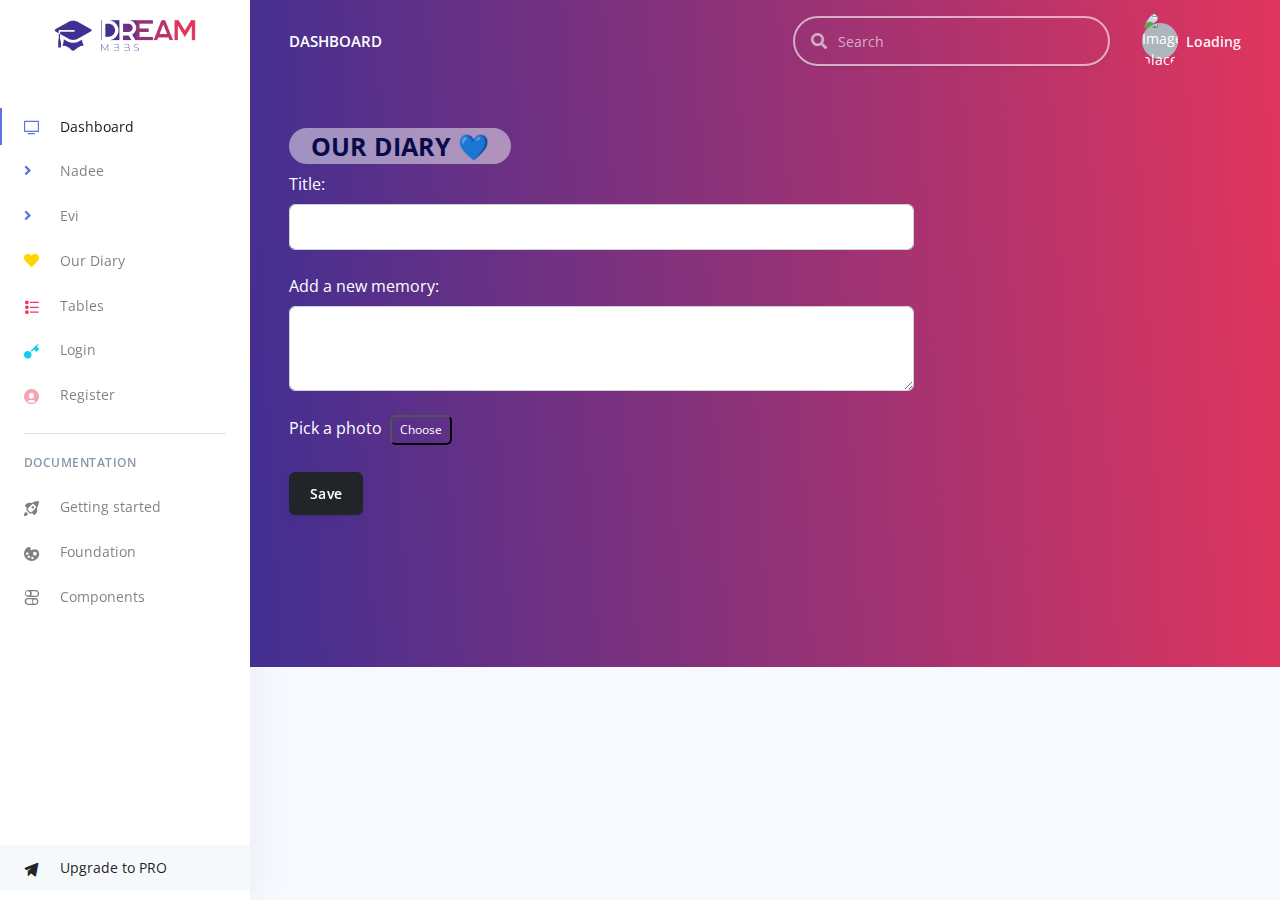
==== admin/diary.html @ ee9969f2 "first commit" ====
<!--

=========================================================
* Argon Dashboard - v1.1.2
=========================================================

* Product Page: https://www.creative-tim.com/product/argon-dashboard
* Copyright 2020 Creative Tim (https://www.creative-tim.com)
* Licensed under MIT (https://github.com/creativetimofficial/argon-dashboard/blob/master/LICENSE.md)

* Coded by Creative Tim

=========================================================

* The above copyright notice and this permission notice shall be included in all copies or substantial portions of the Software. -->
<!DOCTYPE html>
<html lang="en">
<head>
  <meta charset="utf-8">
  <meta name="viewport" content="width=device-width, initial-scale=1, shrink-to-fit=no">
  <title>Our Diary ❤️</title><!-- Favicon -->
  <link href="../assets/img/brand/favicon.png" rel="icon" type="image/png"><!-- Fonts -->
  <link href="https://fonts.googleapis.com/css?family=Open+Sans:300,400,600,700" rel="stylesheet"><!-- Icons -->
  <link href="../assets/js/plugins/nucleo/css/nucleo.css" rel="stylesheet">
  <link href="../assets/js/plugins/@fortawesome/fontawesome-free/css/all.min.css" rel="stylesheet"><!-- CSS Files -->
  <link href="../assets/css/argon-dashboard.css?v=1.1.2" rel="stylesheet">
  <script src="https://cdnjs.cloudflare.com/ajax/libs/firebase/8.2.8/firebase-app.min.js" crossorigin="anonymous" referrerpolicy="no-referrer"></script>
  <script src="https://cdnjs.cloudflare.com/ajax/libs/firebase/8.2.8/firebase-auth.min.js" crossorigin="anonymous" referrerpolicy="no-referrer"></script>
  <script src="https://cdnjs.cloudflare.com/ajax/libs/firebase/8.2.8/firebase-database.min.js" crossorigin="anonymous" referrerpolicy="no-referrer"></script>
  <script src="https://cdnjs.cloudflare.com/ajax/libs/jquery/3.6.4/jquery.min.js" crossorigin="anonymous" referrerpolicy="no-referrer"></script>
  <script src="https://cdnjs.cloudflare.com/ajax/libs/firebase/8.2.8/firebase-storage.min.js"></script>
  <script src="https://cdn.jsdelivr.net/npm/chart.js"></script>
  <script src="sweetalert2@11.js"></script>
</head>
<body class="">
  <nav class="navbar navbar-vertical fixed-left navbar-expand-md navbar-light bg-white" id="sidenav-main">
    <div class="container-fluid">
      <!-- Toggler -->
      <button class="navbar-toggler" type="button" data-toggle="collapse" data-target="#sidenav-collapse-main" aria-controls="sidenav-main" aria-expanded="false" aria-label="Toggle navigation">
        <span class="navbar-toggler-icon"></span>
      </button>
      <!-- Brand -->
      <a class="navbar-brand pt-0" href="../">
        <img src="/assets/color.png" class="navbar-brand-img" alt="...">
      </a>
      <!-- User -->
      <ul class="nav align-items-center d-md-none">
        <li class="nav-item dropdown">
          <a class="nav-link nav-link-icon" href="#" role="button" data-toggle="dropdown" aria-haspopup="true" aria-expanded="false">
            <i class="ni ni-bell-55"></i>
          </a>
          <div class="dropdown-menu dropdown-menu-arrow dropdown-menu-right" aria-labelledby="navbar-default_dropdown_1">
            <a class="dropdown-item" href="#">Action</a>
            <a class="dropdown-item" href="#">Another action</a>
            <div class="dropdown-divider"></div>
            <a class="dropdown-item" href="#">Something else here</a>
          </div>
        </li>
        <li class="nav-item dropdown">
          <a class="nav-link" href="#" role="button" data-toggle="dropdown" aria-haspopup="true" aria-expanded="false">
            <div class="media align-items-center">
              <span class="avatar avatar-sm rounded-circle">
                <img alt="Image placeholder" id="ppic2" src="assets/color.png">
              </span>
            </div>
          </a>
          <div class="dropdown-menu dropdown-menu-arrow dropdown-menu-right">
            <div class=" dropdown-header noti-title">
              <h6 class="text-overflow m-0">Welcome!</h6>
            </div>
            <a href="./admin/profile.html" class="dropdown-item">
              <i class="ni ni-single-02"></i>
              <span>My profile</span>
            </a>
            <a href="./admin/profile.html" class="dropdown-item">
              <i class="ni ni-settings-gear-65"></i>
              <span>Settings</span>
            </a>
            <a href="./admin/profile.html" class="dropdown-item">
              <i class="ni ni-calendar-grid-58"></i>
              <span>Activity</span>
            </a>
            <a href="./admin/profile.html" class="dropdown-item">
              <i class="ni ni-support-16"></i>
              <span>Support</span>
            </a>
            <div class="dropdown-divider"></div>
            <div onclick="logout()">
              <a  class="dropdown-item" >
                <i class="ni ni-user-run"></i>
                <span>Logout</span>
              </a>
            </div>
          
          </div>
        </li>
      </ul>
      <!-- Collapse -->
      <div class="collapse navbar-collapse" id="sidenav-collapse-main">
        <!-- Collapse header -->
        <div class="navbar-collapse-header d-md-none">
          <div class="row">
            <div class="col-6 collapse-brand">
              <a href="../">
                <img src="/assets/color.png">
              </a>
            </div>
            <div class="col-6 collapse-close">
              <button type="button" class="navbar-toggler" data-toggle="collapse" data-target="#sidenav-collapse-main" aria-controls="sidenav-main" aria-expanded="false" aria-label="Toggle sidenav">
                <span></span>
                <span></span>
              </button>
            </div>
          </div>
        </div>
        <!-- Form -->
        <form class="mt-4 mb-3 d-md-none">
          <div class="input-group input-group-rounded input-group-merge">
            <input type="search" class="form-control form-control-rounded form-control-prepended" placeholder="Search" aria-label="Search">
            <div class="input-group-prepend">
              <div class="input-group-text">
                <span class="fa fa-search"></span>
              </div>
            </div>
          </div>
        </form>
        <!-- Navigation -->
        <ul class="navbar-nav">
          <li class="nav-item  active ">
            <a class="nav-link  active " href="../">
              <i class="ni ni-tv-2 text-primary"></i> Dashboard
            </a>
          </li>
          <li class="nav-item">
            <a class="nav-link " href="">
              <i class="fa fa-angle-right text-blue"></i> Nadee
            </a>
          </li>
          <li class="nav-item">
            <a class="nav-link " href="">
              <i class="fa fa-angle-right text-blue"></i> Evi
            </a>
          </li>
          <li class="nav-item">
            <a class="nav-link " href="diary">
              <i class="fa fa-heart text-yellow"></i> Our Diary
            </a>
          </li>
          <li class="nav-item">
            <a class="nav-link " href="">
              <i class="ni ni-bullet-list-67 text-red"></i> Tables
            </a>
          </li>
          <li class="nav-item">
            <a class="nav-link" href="">
              <i class="ni ni-key-25 text-info"></i> Login
            </a>
          </li>
          <li class="nav-item">
            <a class="nav-link" href="">
              <i class="ni ni-circle-08 text-pink"></i> Register
            </a>
          </li>
        </ul>
        <!-- Divider -->
        <hr class="my-3">
        <!-- Heading -->
        <h6 class="navbar-heading text-muted">Documentation</h6>
        <!-- Navigation -->
        <ul class="navbar-nav mb-md-3">
          <li class="nav-item">
            <a class="nav-link">
              <i class="ni ni-spaceship"></i> Getting started
            </a>
          </li>
          <li class="nav-item">
            <a class="nav-link">
              <i class="ni ni-palette"></i> Foundation
            </a>
          </li>
          <li class="nav-item">
            <a class="nav-link" >
              <i class="ni ni-ui-04"></i> Components
            </a>
          </li>
        </ul>
        <ul class="navbar-nav">
          <li class="nav-item active active-pro">
            <a class="nav-link" href="./admin/upgrade.html">
              <i class="ni ni-send text-dark"></i> Upgrade to PRO
            </a>
          </li>
        </ul>
      </div>
    </div>
  </nav>
  <div class="main-content">
    <!-- Navbar -->
    <nav class="navbar navbar-top navbar-expand-md navbar-dark" id="navbar-main">
      <div class="container-fluid">
        <!-- Brand -->
        <a class="h4 mb-0 text-white text-uppercase d-none d-lg-inline-block" href="./index.html">Dashboard</a>
        <!-- Form -->
        <form class="navbar-search navbar-search-dark form-inline mr-3 d-none d-md-flex ml-lg-auto">
          <div class="form-group mb-0">
            <div class="input-group input-group-alternative">
              <div class="input-group-prepend">
                <span class="input-group-text"><i class="fas fa-search"></i></span>
              </div>
              <input class="form-control" placeholder="Search" type="text">
            </div>
          </div>
        </form>
        <!-- User -->
        <ul class="navbar-nav align-items-center d-none d-md-flex">
          <li class="nav-item dropdown">
            <a class="nav-link pr-0" href="#" role="button" data-toggle="dropdown" aria-haspopup="true" aria-expanded="false">
              <div class="media align-items-center">
                <span class="avatar avatar-sm rounded-circle">
                  <img alt="Image placeholder" src="./assets/color.png" id="ppic">
                </span>
                <div class="media-body ml-2 d-none d-lg-block">
                  <span class="mb-0 text-sm  font-weight-bold" id="uname">Loading</span>
                </div>
              </div>
            </a>
            <div class="dropdown-menu dropdown-menu-arrow dropdown-menu-right">
              <div class=" dropdown-header noti-title">
                <h6 class="text-overflow m-0">Welcome!</h6>
              </div>
              <a href="./admin/profile.html" class="dropdown-item">
                <i class="ni ni-single-02"></i>
                <span>My profile</span>
              </a>
              <a href="./admin/profile.html" class="dropdown-item">
                <i class="ni ni-settings-gear-65"></i>
                <span>Settings</span>
              </a>
              <a href="./admin/profile.html" class="dropdown-item">
                <i class="ni ni-calendar-grid-58"></i>
                <span>Activity</span>
              </a>
              <a href="./admin/profile.html" class="dropdown-item">
                <i class="ni ni-support-16"></i>
                <span>Support</span>
              </a>
              <div class="dropdown-divider"></div>
              <a class="dropdown-item" onclick="logout()">
                <i class="ni ni-user-run"></i>
                <span>Logout</span>
              </a>
            </div>
          </li>
        </ul>
      </div>
      
    </nav>
    <!-- Header -->
    <div class="header bg-gradient-primary pb-8 pt-5 pt-md-8">
      <div class="container-fluid">
        <div class="header-body">
          <!-- Card stats -->
          <div class="row">
            <div class="col-md-8">
              <h1 class="badge badge-pill badge-light" style="font-size: 25px; color: rgb(10, 10, 75);font-weight: bolder;">Our Diary 💙</h1>
              <div id="diary-entries"></div>
              <div class="form-group"><label for="new-titlei" class="text-white">Title:</label> 
                <input class="form-control" id="titlei" ></input><br>
              <div class="form-group"><label for="new-entry" class="text-white">Add a new memory:</label> 
              <textarea class="form-control" id="new-entry" rows="3"></textarea><br>
              
              <label for="new-entry" class="text-white">Pick a photo</label>&nbsp; <button class="btn-sm bg-transparent" onclick="choosenew()" style="color: white;">Choose</button> <img src="." alt="" width="200px" id="previ"></div><button onclick="updated()" class="btn btn-dark">Save</button>
              <style>


              .w3-green,.w3-hover-green:hover{color:#fff!important;background-color:#4CAF50!important}            
              </style>
            </div>
          </div>
        </div>
      </div>
    </div>
    <script>
    function choosenew(){
    document.getElementById("myfile").click()
    }
    </script>   </div> 
    <div class="container-fluid mt--7">
      <div class="container mt-10">
        <div class="row row-cols-1 row-cols-md-4 g-4" id="rowly">
          <div class="card-body" id="samplely" style="display: none;">
            <div class="card" style="width: 18rem;">
              <img class="card-img-top upic" src="." alt="Card image cap" >
              <div class="card-body">
                <h5 class="card-title util" style="font-size: 20px;">Card title</h5>
                
                <p class="card-text umem">Some quick example text to build on the card title and make up the bulk of the card's content.</p><a href="#" class="btn btn-primary readm" onclick="befpop(this.id)">Read More</a>
              </div>
            </div><br>
       
        </div>
      
      </div><!-- Footer -->
    </div>
  </div><!--   Core   -->
  <script src="../assets/js/plugins/jquery/dist/jquery.min.js"></script> 
  <script src="../assets/js/plugins/bootstrap/dist/js/bootstrap.bundle.min.js"></script> <!--   Optional JS   -->
   <!--   Argon JS   -->
   <input type="file" name="myfile" style="display: none;" id="myfile" accept=".jpg, .jpeg, .png">
  <script>


   
  </script> 
  <script src="diary.js"></script>
</body>
</html>
---- assets/js/plugins/nucleo/css/nucleo.css ----
/*--------------------------------

hermes-dashboard-icons Web Font - built using nucleoapp.com
License - nucleoapp.com/license/

-------------------------------- */
@font-face {
  font-family: 'NucleoIcons';
  src: url('../fonts/nucleo-icons.eot');
  src: url('../fonts/nucleo-icons.eot') format('embedded-opentype'), url('../fonts/nucleo-icons.woff2') format('woff2'), url('../fonts/nucleo-icons.woff') format('woff'), url('../fonts/nucleo-icons.ttf') format('truetype'), url('../fonts/nucleo-icons.svg') format('svg');
  font-weight: normal;
  font-style: normal;
}

/*------------------------
    base class definition
-------------------------*/
.ni {
  display: inline-block;
  font: normal normal normal 14px/1 NucleoIcons;
  font-size: inherit;
  text-rendering: auto;
  -webkit-font-smoothing: antialiased;
  -moz-osx-font-smoothing: grayscale;
}

/*------------------------
  change icon size
-------------------------*/
.ni-lg {
  font-size: 1.33333333em;
  line-height: 0.75em;
  vertical-align: -15%;
}

.ni-2x {
  font-size: 2em;
}

.ni-3x {
  font-size: 3em;
}

.ni-4x {
  font-size: 4em;
}

.ni-5x {
  font-size: 5em;
}

/*----------------------------------
  add a square/circle background
-----------------------------------*/
.ni.square,
.ni.circle {
  padding: 0.33333333em;
  vertical-align: -16%;
  background-color: #eee;
}

.ni.circle {
  border-radius: 50%;
}

/*------------------------
  list icons
-------------------------*/
.ni-ul {
  padding-left: 0;
  margin-left: 2.14285714em;
  list-style-type: none;
}

.ni-ul>li {
  position: relative;
}

.ni-ul>li>.ni {
  position: absolute;
  left: -1.57142857em;
  top: 0.14285714em;
  text-align: center;
}

.ni-ul>li>.ni.lg {
  top: 0;
  left: -1.35714286em;
}

.ni-ul>li>.ni.circle,
.ni-ul>li>.ni.square {
  top: -0.19047619em;
  left: -1.9047619em;
}

/*------------------------
  spinning icons
-------------------------*/
.ni.spin {
  -webkit-animation: nc-spin 2s infinite linear;
  -moz-animation: nc-spin 2s infinite linear;
  animation: nc-spin 2s infinite linear;
}

@-webkit-keyframes nc-spin {
  0% {
    -webkit-transform: rotate(0deg);
  }

  100% {
    -webkit-transform: rotate(360deg);
  }
}

@-moz-keyframes nc-spin {
  0% {
    -moz-transform: rotate(0deg);
  }

  100% {
    -moz-transform: rotate(360deg);
  }
}

@keyframes nc-spin {
  0% {
    -webkit-transform: rotate(0deg);
    -moz-transform: rotate(0deg);
    -ms-transform: rotate(0deg);
    -o-transform: rotate(0deg);
    transform: rotate(0deg);
  }

  100% {
    -webkit-transform: rotate(360deg);
    -moz-transform: rotate(360deg);
    -ms-transform: rotate(360deg);
    -o-transform: rotate(360deg);
    transform: rotate(360deg);
  }
}

/*------------------------
  rotated/flipped icons
-------------------------*/
.ni.rotate-90 {
  filter: progid:DXImageTransform.Microsoft.BasicImage(rotation=1);
  -webkit-transform: rotate(90deg);
  -moz-transform: rotate(90deg);
  -ms-transform: rotate(90deg);
  -o-transform: rotate(90deg);
  transform: rotate(90deg);
}

.ni.rotate-180 {
  filter: progid:DXImageTransform.Microsoft.BasicImage(rotation=2);
  -webkit-transform: rotate(180deg);
  -moz-transform: rotate(180deg);
  -ms-transform: rotate(180deg);
  -o-transform: rotate(180deg);
  transform: rotate(180deg);
}

.ni.rotate-270 {
  filter: progid:DXImageTransform.Microsoft.BasicImage(rotation=3);
  -webkit-transform: rotate(270deg);
  -moz-transform: rotate(270deg);
  -ms-transform: rotate(270deg);
  -o-transform: rotate(270deg);
  transform: rotate(270deg);
}

.ni.flip-y {
  filter: progid:DXImageTransform.Microsoft.BasicImage(rotation=0);
  -webkit-transform: scale(-1, 1);
  -moz-transform: scale(-1, 1);
  -ms-transform: scale(-1, 1);
  -o-transform: scale(-1, 1);
  transform: scale(-1, 1);
}

.ni.flip-x {
  filter: progid:DXImageTransform.Microsoft.BasicImage(rotation=2);
  -webkit-transform: scale(1, -1);
  -moz-transform: scale(1, -1);
  -ms-transform: scale(1, -1);
  -o-transform: scale(1, -1);
  transform: scale(1, -1);
}

/*------------------------
    font icons
-------------------------*/

.ni-active-40::before {
  content: "\ea02";
}

.ni-air-baloon::before {
  content: "\ea03";
}

.ni-album-2::before {
  content: "\ea04";
}

.ni-align-center::before {
  content: "\ea05";
}

.ni-align-left-2::before {
  content: "\ea06";
}

.ni-ambulance::before {
  content: "\ea07";
}

.ni-app::before {
  content: "\ea08";
}

.ni-archive-2::before {
  content: "\ea09";
}

.ni-atom::before {
  content: "\ea0a";
}

.ni-badge::before {
  content: "\ea0b";
}

.ni-bag-17::before {
  content: "\ea0c";
}

.ni-basket::before {
  content: "\ea0d";
}

.ni-bell-55::before {
  content: "\ea0e";
}

.ni-bold-down::before {
  content: "\ea0f";
}

.ni-bold-left::before {
  content: "\ea10";
}

.ni-bold-right::before {
  content: "\ea11";
}

.ni-bold-up::before {
  content: "\ea12";
}

.ni-bold::before {
  content: "\ea13";
}

.ni-book-bookmark::before {
  content: "\ea14";
}

.ni-books::before {
  content: "\ea15";
}

.ni-box-2::before {
  content: "\ea16";
}

.ni-briefcase-24::before {
  content: "\ea17";
}

.ni-building::before {
  content: "\ea18";
}

.ni-bulb-61::before {
  content: "\ea19";
}

.ni-bullet-list-67::before {
  content: "\ea1a";
}

.ni-bus-front-12::before {
  content: "\ea1b";
}

.ni-button-pause::before {
  content: "\ea1c";
}

.ni-button-play::before {
  content: "\ea1d";
}

.ni-button-power::before {
  content: "\ea1e";
}

.ni-calendar-grid-58::before {
  content: "\ea1f";
}

.ni-camera-compact::before {
  content: "\ea20";
}

.ni-caps-small::before {
  content: "\ea21";
}

.ni-cart::before {
  content: "\ea22";
}

.ni-chart-bar-32::before {
  content: "\ea23";
}

.ni-chart-pie-35::before {
  content: "\ea24";
}

.ni-chat-round::before {
  content: "\ea25";
}

.ni-check-bold::before {
  content: "\ea26";
}

.ni-circle-08::before {
  content: "\ea27";
}

.ni-cloud-download-95::before {
  content: "\ea28";
}

.ni-cloud-upload-96::before {
  content: "\ea29";
}

.ni-compass-04::before {
  content: "\ea2a";
}

.ni-controller::before {
  content: "\ea2b";
}

.ni-credit-card::before {
  content: "\ea2c";
}

.ni-curved-next::before {
  content: "\ea2d";
}

.ni-delivery-fast::before {
  content: "\ea2e";
}

.ni-diamond::before {
  content: "\ea2f";
}

.ni-email-83::before {
  content: "\ea30";
}

.ni-fat-add::before {
  content: "\ea31";
}

.ni-fat-delete::before {
  content: "\ea32";
}

.ni-fat-remove::before {
  content: "\ea33";
}

.ni-favourite-28::before {
  content: "\ea34";
}

.ni-folder-17::before {
  content: "\ea35";
}

.ni-glasses-2::before {
  content: "\ea36";
}

.ni-hat-3::before {
  content: "\ea37";
}

.ni-headphones::before {
  content: "\ea38";
}

.ni-html5::before {
  content: "\ea39";
}

.ni-istanbul::before {
  content: "\ea3a";
}

.ni-key-25::before {
  content: "\ea3b";
}

.ni-laptop::before {
  content: "\ea3c";
}

.ni-like-2::before {
  content: "\ea3d";
}

.ni-lock-circle-open::before {
  content: "\ea3e";
}

.ni-map-big::before {
  content: "\ea3f";
}

.ni-mobile-button::before {
  content: "\ea40";
}

.ni-money-coins::before {
  content: "\ea41";
}

.ni-note-03::before {
  content: "\ea42";
}

.ni-notification-70::before {
  content: "\ea43";
}

.ni-palette::before {
  content: "\ea44";
}

.ni-paper-diploma::before {
  content: "\ea45";
}

.ni-pin-3::before {
  content: "\ea46";
}

.ni-planet::before {
  content: "\ea47";
}

.ni-ruler-pencil::before {
  content: "\ea48";
}

.ni-satisfied::before {
  content: "\ea49";
}

.ni-scissors::before {
  content: "\ea4a";
}

.ni-send::before {
  content: "\ea4b";
}

.ni-settings-gear-65::before {
  content: "\ea4c";
}

.ni-settings::before {
  content: "\ea4d";
}

.ni-single-02::before {
  content: "\ea4e";
}

.ni-single-copy-04::before {
  content: "\ea4f";
}

.ni-sound-wave::before {
  content: "\ea50";
}

.ni-spaceship::before {
  content: "\ea51";
}

.ni-square-pin::before {
  content: "\ea52";
}

.ni-support-16::before {
  content: "\ea53";
}

.ni-tablet-button::before {
  content: "\ea54";
}

.ni-tag::before {
  content: "\ea55";
}

.ni-tie-bow::before {
  content: "\ea56";
}

.ni-time-alarm::before {
  content: "\ea57";
}

.ni-trophy::before {
  content: "\ea58";
}

.ni-tv-2::before {
  content: "\ea59";
}

.ni-umbrella-13::before {
  content: "\ea5a";
}

.ni-user-run::before {
  content: "\ea5b";
}

.ni-vector::before {
  content: "\ea5c";
}

.ni-watch-time::before {
  content: "\ea5d";
}

.ni-world::before {
  content: "\ea5e";
}

.ni-zoom-split-in::before {
  content: "\ea5f";
}

.ni-collection::before {
  content: "\ea60";
}

.ni-image::before {
  content: "\ea61";
}

.ni-shop::before {
  content: "\ea62";
}

.ni-ungroup::before {
  content: "\ea63";
}

.ni-world-2::before {
  content: "\ea64";
}

.ni-ui-04::before {
  content: "\ea65";
}


/* all icon font classes list here */
---- assets/js/plugins/@fortawesome/fontawesome-free/css/all.min.css ----
/*!
 * Font Awesome Free 5.3.1 by @fontawesome - https://fontawesome.com
 * License - https://fontawesome.com/license/free (Icons: CC BY 4.0, Fonts: SIL OFL 1.1, Code: MIT License)
 */
.fa,.fab,.fal,.far,.fas{-moz-osx-font-smoothing:grayscale;-webkit-font-smoothing:antialiased;display:inline-block;font-style:normal;font-variant:normal;text-rendering:auto;line-height:1}.fa-lg{font-size:1.33333em;line-height:.75em;vertical-align:-.0667em}.fa-xs{font-size:.75em}.fa-sm{font-size:.875em}.fa-1x{font-size:1em}.fa-2x{font-size:2em}.fa-3x{font-size:3em}.fa-4x{font-size:4em}.fa-5x{font-size:5em}.fa-6x{font-size:6em}.fa-7x{font-size:7em}.fa-8x{font-size:8em}.fa-9x{font-size:9em}.fa-10x{font-size:10em}.fa-fw{text-align:center;width:1.25em}.fa-ul{list-style-type:none;margin-left:2.5em;padding-left:0}.fa-ul>li{position:relative}.fa-li{left:-2em;position:absolute;text-align:center;width:2em;line-height:inherit}.fa-border{border:.08em solid #eee;border-radius:.1em;padding:.2em .25em .15em}.fa-pull-left{float:left}.fa-pull-right{float:right}.fa.fa-pull-left,.fab.fa-pull-left,.fal.fa-pull-left,.far.fa-pull-left,.fas.fa-pull-left{margin-right:.3em}.fa.fa-pull-right,.fab.fa-pull-right,.fal.fa-pull-right,.far.fa-pull-right,.fas.fa-pull-right{margin-left:.3em}.fa-spin{animation:fa-spin 2s infinite linear}.fa-pulse{animation:fa-spin 1s infinite steps(8)}@keyframes fa-spin{0%{transform:rotate(0deg)}to{transform:rotate(1turn)}}.fa-rotate-90{-ms-filter:"progid:DXImageTransform.Microsoft.BasicImage(rotation=1)";transform:rotate(90deg)}.fa-rotate-180{-ms-filter:"progid:DXImageTransform.Microsoft.BasicImage(rotation=2)";transform:rotate(180deg)}.fa-rotate-270{-ms-filter:"progid:DXImageTransform.Microsoft.BasicImage(rotation=3)";transform:rotate(270deg)}.fa-flip-horizontal{-ms-filter:"progid:DXImageTransform.Microsoft.BasicImage(rotation=0, mirror=1)";transform:scaleX(-1)}.fa-flip-vertical{transform:scaleY(-1)}.fa-flip-horizontal.fa-flip-vertical,.fa-flip-vertical{-ms-filter:"progid:DXImageTransform.Microsoft.BasicImage(rotation=2, mirror=1)"}.fa-flip-horizontal.fa-flip-vertical{transform:scale(-1)}:root .fa-flip-horizontal,:root .fa-flip-vertical,:root .fa-rotate-90,:root .fa-rotate-180,:root .fa-rotate-270{-webkit-filter:none;filter:none}.fa-stack{display:inline-block;height:2em;line-height:2em;position:relative;vertical-align:middle;width:2em}.fa-stack-1x,.fa-stack-2x{left:0;position:absolute;text-align:center;width:100%}.fa-stack-1x{line-height:inherit}.fa-stack-2x{font-size:2em}.fa-inverse{color:#fff}.fa-500px:before{content:"\f26e"}.fa-accessible-icon:before{content:"\f368"}.fa-accusoft:before{content:"\f369"}.fa-ad:before{content:"\f641"}.fa-address-book:before{content:"\f2b9"}.fa-address-card:before{content:"\f2bb"}.fa-adjust:before{content:"\f042"}.fa-adn:before{content:"\f170"}.fa-adversal:before{content:"\f36a"}.fa-affiliatetheme:before{content:"\f36b"}.fa-air-freshener:before{content:"\f5d0"}.fa-algolia:before{content:"\f36c"}.fa-align-center:before{content:"\f037"}.fa-align-justify:before{content:"\f039"}.fa-align-left:before{content:"\f036"}.fa-align-right:before{content:"\f038"}.fa-alipay:before{content:"\f642"}.fa-allergies:before{content:"\f461"}.fa-amazon:before{content:"\f270"}.fa-amazon-pay:before{content:"\f42c"}.fa-ambulance:before{content:"\f0f9"}.fa-american-sign-language-interpreting:before{content:"\f2a3"}.fa-amilia:before{content:"\f36d"}.fa-anchor:before{content:"\f13d"}.fa-android:before{content:"\f17b"}.fa-angellist:before{content:"\f209"}.fa-angle-double-down:before{content:"\f103"}.fa-angle-double-left:before{content:"\f100"}.fa-angle-double-right:before{content:"\f101"}.fa-angle-double-up:before{content:"\f102"}.fa-angle-down:before{content:"\f107"}.fa-angle-left:before{content:"\f104"}.fa-angle-right:before{content:"\f105"}.fa-angle-up:before{content:"\f106"}.fa-angry:before{content:"\f556"}.fa-angrycreative:before{content:"\f36e"}.fa-angular:before{content:"\f420"}.fa-ankh:before{content:"\f644"}.fa-app-store:before{content:"\f36f"}.fa-app-store-ios:before{content:"\f370"}.fa-apper:before{content:"\f371"}.fa-apple:before{content:"\f179"}.fa-apple-alt:before{content:"\f5d1"}.fa-apple-pay:before{content:"\f415"}.fa-archive:before{content:"\f187"}.fa-archway:before{content:"\f557"}.fa-arrow-alt-circle-down:before{content:"\f358"}.fa-arrow-alt-circle-left:before{content:"\f359"}.fa-arrow-alt-circle-right:before{content:"\f35a"}.fa-arrow-alt-circle-up:before{content:"\f35b"}.fa-arrow-circle-down:before{content:"\f0ab"}.fa-arrow-circle-left:before{content:"\f0a8"}.fa-arrow-circle-right:before{content:"\f0a9"}.fa-arrow-circle-up:before{content:"\f0aa"}.fa-arrow-down:before{content:"\f063"}.fa-arrow-left:before{content:"\f060"}.fa-arrow-right:before{content:"\f061"}.fa-arrow-up:before{content:"\f062"}.fa-arrows-alt:before{content:"\f0b2"}.fa-arrows-alt-h:before{content:"\f337"}.fa-arrows-alt-v:before{content:"\f338"}.fa-assistive-listening-systems:before{content:"\f2a2"}.fa-asterisk:before{content:"\f069"}.fa-asymmetrik:before{content:"\f372"}.fa-at:before{content:"\f1fa"}.fa-atlas:before{content:"\f558"}.fa-atom:before{content:"\f5d2"}.fa-audible:before{content:"\f373"}.fa-audio-description:before{content:"\f29e"}.fa-autoprefixer:before{content:"\f41c"}.fa-avianex:before{content:"\f374"}.fa-aviato:before{content:"\f421"}.fa-award:before{content:"\f559"}.fa-aws:before{content:"\f375"}.fa-backspace:before{content:"\f55a"}.fa-backward:before{content:"\f04a"}.fa-balance-scale:before{content:"\f24e"}.fa-ban:before{content:"\f05e"}.fa-band-aid:before{content:"\f462"}.fa-bandcamp:before{content:"\f2d5"}.fa-barcode:before{content:"\f02a"}.fa-bars:before{content:"\f0c9"}.fa-baseball-ball:before{content:"\f433"}.fa-basketball-ball:before{content:"\f434"}.fa-bath:before{content:"\f2cd"}.fa-battery-empty:before{content:"\f244"}.fa-battery-full:before{content:"\f240"}.fa-battery-half:before{content:"\f242"}.fa-battery-quarter:before{content:"\f243"}.fa-battery-three-quarters:before{content:"\f241"}.fa-bed:before{content:"\f236"}.fa-beer:before{content:"\f0fc"}.fa-behance:before{content:"\f1b4"}.fa-behance-square:before{content:"\f1b5"}.fa-bell:before{content:"\f0f3"}.fa-bell-slash:before{content:"\f1f6"}.fa-bezier-curve:before{content:"\f55b"}.fa-bible:before{content:"\f647"}.fa-bicycle:before{content:"\f206"}.fa-bimobject:before{content:"\f378"}.fa-binoculars:before{content:"\f1e5"}.fa-birthday-cake:before{content:"\f1fd"}.fa-bitbucket:before{content:"\f171"}.fa-bitcoin:before{content:"\f379"}.fa-bity:before{content:"\f37a"}.fa-black-tie:before{content:"\f27e"}.fa-blackberry:before{content:"\f37b"}.fa-blender:before{content:"\f517"}.fa-blind:before{content:"\f29d"}.fa-blogger:before{content:"\f37c"}.fa-blogger-b:before{content:"\f37d"}.fa-bluetooth:before{content:"\f293"}.fa-bluetooth-b:before{content:"\f294"}.fa-bold:before{content:"\f032"}.fa-bolt:before{content:"\f0e7"}.fa-bomb:before{content:"\f1e2"}.fa-bone:before{content:"\f5d7"}.fa-bong:before{content:"\f55c"}.fa-book:before{content:"\f02d"}.fa-book-open:before{content:"\f518"}.fa-book-reader:before{content:"\f5da"}.fa-bookmark:before{content:"\f02e"}.fa-bowling-ball:before{content:"\f436"}.fa-box:before{content:"\f466"}.fa-box-open:before{content:"\f49e"}.fa-boxes:before{content:"\f468"}.fa-braille:before{content:"\f2a1"}.fa-brain:before{content:"\f5dc"}.fa-briefcase:before{content:"\f0b1"}.fa-briefcase-medical:before{content:"\f469"}.fa-broadcast-tower:before{content:"\f519"}.fa-broom:before{content:"\f51a"}.fa-brush:before{content:"\f55d"}.fa-btc:before{content:"\f15a"}.fa-bug:before{content:"\f188"}.fa-building:before{content:"\f1ad"}.fa-bullhorn:before{content:"\f0a1"}.fa-bullseye:before{content:"\f140"}.fa-burn:before{content:"\f46a"}.fa-buromobelexperte:before{content:"\f37f"}.fa-bus:before{content:"\f207"}.fa-bus-alt:before{content:"\f55e"}.fa-business-time:before{content:"\f64a"}.fa-buysellads:before{content:"\f20d"}.fa-calculator:before{content:"\f1ec"}.fa-calendar:before{content:"\f133"}.fa-calendar-alt:before{content:"\f073"}.fa-calendar-check:before{content:"\f274"}.fa-calendar-minus:before{content:"\f272"}.fa-calendar-plus:before{content:"\f271"}.fa-calendar-times:before{content:"\f273"}.fa-camera:before{content:"\f030"}.fa-camera-retro:before{content:"\f083"}.fa-cannabis:before{content:"\f55f"}.fa-capsules:before{content:"\f46b"}.fa-car:before{content:"\f1b9"}.fa-car-alt:before{content:"\f5de"}.fa-car-battery:before{content:"\f5df"}.fa-car-crash:before{content:"\f5e1"}.fa-car-side:before{content:"\f5e4"}.fa-caret-down:before{content:"\f0d7"}.fa-caret-left:before{content:"\f0d9"}.fa-caret-right:before{content:"\f0da"}.fa-caret-square-down:before{content:"\f150"}.fa-caret-square-left:before{content:"\f191"}.fa-caret-square-right:before{content:"\f152"}.fa-caret-square-up:before{content:"\f151"}.fa-caret-up:before{content:"\f0d8"}.fa-cart-arrow-down:before{content:"\f218"}.fa-cart-plus:before{content:"\f217"}.fa-cc-amazon-pay:before{content:"\f42d"}.fa-cc-amex:before{content:"\f1f3"}.fa-cc-apple-pay:before{content:"\f416"}.fa-cc-diners-club:before{content:"\f24c"}.fa-cc-discover:before{content:"\f1f2"}.fa-cc-jcb:before{content:"\f24b"}.fa-cc-mastercard:before{content:"\f1f1"}.fa-cc-paypal:before{content:"\f1f4"}.fa-cc-stripe:before{content:"\f1f5"}.fa-cc-visa:before{content:"\f1f0"}.fa-centercode:before{content:"\f380"}.fa-certificate:before{content:"\f0a3"}.fa-chalkboard:before{content:"\f51b"}.fa-chalkboard-teacher:before{content:"\f51c"}.fa-charging-station:before{content:"\f5e7"}.fa-chart-area:before{content:"\f1fe"}.fa-chart-bar:before{content:"\f080"}.fa-chart-line:before{content:"\f201"}.fa-chart-pie:before{content:"\f200"}.fa-check:before{content:"\f00c"}.fa-check-circle:before{content:"\f058"}.fa-check-double:before{content:"\f560"}.fa-check-square:before{content:"\f14a"}.fa-chess:before{content:"\f439"}.fa-chess-bishop:before{content:"\f43a"}.fa-chess-board:before{content:"\f43c"}.fa-chess-king:before{content:"\f43f"}.fa-chess-knight:before{content:"\f441"}.fa-chess-pawn:before{content:"\f443"}.fa-chess-queen:before{content:"\f445"}.fa-chess-rook:before{content:"\f447"}.fa-chevron-circle-down:before{content:"\f13a"}.fa-chevron-circle-left:before{content:"\f137"}.fa-chevron-circle-right:before{content:"\f138"}.fa-chevron-circle-up:before{content:"\f139"}.fa-chevron-down:before{content:"\f078"}.fa-chevron-left:before{content:"\f053"}.fa-chevron-right:before{content:"\f054"}.fa-chevron-up:before{content:"\f077"}.fa-child:before{content:"\f1ae"}.fa-chrome:before{content:"\f268"}.fa-church:before{content:"\f51d"}.fa-circle:before{content:"\f111"}.fa-circle-notch:before{content:"\f1ce"}.fa-city:before{content:"\f64f"}.fa-clipboard:before{content:"\f328"}.fa-clipboard-check:before{content:"\f46c"}.fa-clipboard-list:before{content:"\f46d"}.fa-clock:before{content:"\f017"}.fa-clone:before{content:"\f24d"}.fa-closed-captioning:before{content:"\f20a"}.fa-cloud:before{content:"\f0c2"}.fa-cloud-download-alt:before{content:"\f381"}.fa-cloud-upload-alt:before{content:"\f382"}.fa-cloudscale:before{content:"\f383"}.fa-cloudsmith:before{content:"\f384"}.fa-cloudversify:before{content:"\f385"}.fa-cocktail:before{content:"\f561"}.fa-code:before{content:"\f121"}.fa-code-branch:before{content:"\f126"}.fa-codepen:before{content:"\f1cb"}.fa-codiepie:before{content:"\f284"}.fa-coffee:before{content:"\f0f4"}.fa-cog:before{content:"\f013"}.fa-cogs:before{content:"\f085"}.fa-coins:before{content:"\f51e"}.fa-columns:before{content:"\f0db"}.fa-comment:before{content:"\f075"}.fa-comment-alt:before{content:"\f27a"}.fa-comment-dollar:before{content:"\f651"}.fa-comment-dots:before{content:"\f4ad"}.fa-comment-slash:before{content:"\f4b3"}.fa-comments:before{content:"\f086"}.fa-comments-dollar:before{content:"\f653"}.fa-compact-disc:before{content:"\f51f"}.fa-compass:before{content:"\f14e"}.fa-compress:before{content:"\f066"}.fa-concierge-bell:before{content:"\f562"}.fa-connectdevelop:before{content:"\f20e"}.fa-contao:before{content:"\f26d"}.fa-cookie:before{content:"\f563"}.fa-cookie-bite:before{content:"\f564"}.fa-copy:before{content:"\f0c5"}.fa-copyright:before{content:"\f1f9"}.fa-couch:before{content:"\f4b8"}.fa-cpanel:before{content:"\f388"}.fa-creative-commons:before{content:"\f25e"}.fa-creative-commons-by:before{content:"\f4e7"}.fa-creative-commons-nc:before{content:"\f4e8"}.fa-creative-commons-nc-eu:before{content:"\f4e9"}.fa-creative-commons-nc-jp:before{content:"\f4ea"}.fa-creative-commons-nd:before{content:"\f4eb"}.fa-creative-commons-pd:before{content:"\f4ec"}.fa-creative-commons-pd-alt:before{content:"\f4ed"}.fa-creative-commons-remix:before{content:"\f4ee"}.fa-creative-commons-sa:before{content:"\f4ef"}.fa-creative-commons-sampling:before{content:"\f4f0"}.fa-creative-commons-sampling-plus:before{content:"\f4f1"}.fa-creative-commons-share:before{content:"\f4f2"}.fa-credit-card:before{content:"\f09d"}.fa-crop:before{content:"\f125"}.fa-crop-alt:before{content:"\f565"}.fa-cross:before{content:"\f654"}.fa-crosshairs:before{content:"\f05b"}.fa-crow:before{content:"\f520"}.fa-crown:before{content:"\f521"}.fa-css3:before{content:"\f13c"}.fa-css3-alt:before{content:"\f38b"}.fa-cube:before{content:"\f1b2"}.fa-cubes:before{content:"\f1b3"}.fa-cut:before{content:"\f0c4"}.fa-cuttlefish:before{content:"\f38c"}.fa-d-and-d:before{content:"\f38d"}.fa-dashcube:before{content:"\f210"}.fa-database:before{content:"\f1c0"}.fa-deaf:before{content:"\f2a4"}.fa-delicious:before{content:"\f1a5"}.fa-deploydog:before{content:"\f38e"}.fa-deskpro:before{content:"\f38f"}.fa-desktop:before{content:"\f108"}.fa-deviantart:before{content:"\f1bd"}.fa-dharmachakra:before{content:"\f655"}.fa-diagnoses:before{content:"\f470"}.fa-dice:before{content:"\f522"}.fa-dice-five:before{content:"\f523"}.fa-dice-four:before{content:"\f524"}.fa-dice-one:before{content:"\f525"}.fa-dice-six:before{content:"\f526"}.fa-dice-three:before{content:"\f527"}.fa-dice-two:before{content:"\f528"}.fa-digg:before{content:"\f1a6"}.fa-digital-ocean:before{content:"\f391"}.fa-digital-tachograph:before{content:"\f566"}.fa-directions:before{content:"\f5eb"}.fa-discord:before{content:"\f392"}.fa-discourse:before{content:"\f393"}.fa-divide:before{content:"\f529"}.fa-dizzy:before{content:"\f567"}.fa-dna:before{content:"\f471"}.fa-dochub:before{content:"\f394"}.fa-docker:before{content:"\f395"}.fa-dollar-sign:before{content:"\f155"}.fa-dolly:before{content:"\f472"}.fa-dolly-flatbed:before{content:"\f474"}.fa-donate:before{content:"\f4b9"}.fa-door-closed:before{content:"\f52a"}.fa-door-open:before{content:"\f52b"}.fa-dot-circle:before{content:"\f192"}.fa-dove:before{content:"\f4ba"}.fa-download:before{content:"\f019"}.fa-draft2digital:before{content:"\f396"}.fa-drafting-compass:before{content:"\f568"}.fa-draw-polygon:before{content:"\f5ee"}.fa-dribbble:before{content:"\f17d"}.fa-dribbble-square:before{content:"\f397"}.fa-dropbox:before{content:"\f16b"}.fa-drum:before{content:"\f569"}.fa-drum-steelpan:before{content:"\f56a"}.fa-drupal:before{content:"\f1a9"}.fa-dumbbell:before{content:"\f44b"}.fa-dyalog:before{content:"\f399"}.fa-earlybirds:before{content:"\f39a"}.fa-ebay:before{content:"\f4f4"}.fa-edge:before{content:"\f282"}.fa-edit:before{content:"\f044"}.fa-eject:before{content:"\f052"}.fa-elementor:before{content:"\f430"}.fa-ellipsis-h:before{content:"\f141"}.fa-ellipsis-v:before{content:"\f142"}.fa-ello:before{content:"\f5f1"}.fa-ember:before{content:"\f423"}.fa-empire:before{content:"\f1d1"}.fa-envelope:before{content:"\f0e0"}.fa-envelope-open:before{content:"\f2b6"}.fa-envelope-open-text:before{content:"\f658"}.fa-envelope-square:before{content:"\f199"}.fa-envira:before{content:"\f299"}.fa-equals:before{content:"\f52c"}.fa-eraser:before{content:"\f12d"}.fa-erlang:before{content:"\f39d"}.fa-ethereum:before{content:"\f42e"}.fa-etsy:before{content:"\f2d7"}.fa-euro-sign:before{content:"\f153"}.fa-exchange-alt:before{content:"\f362"}.fa-exclamation:before{content:"\f12a"}.fa-exclamation-circle:before{content:"\f06a"}.fa-exclamation-triangle:before{content:"\f071"}.fa-expand:before{content:"\f065"}.fa-expand-arrows-alt:before{content:"\f31e"}.fa-expeditedssl:before{content:"\f23e"}.fa-external-link-alt:before{content:"\f35d"}.fa-external-link-square-alt:before{content:"\f360"}.fa-eye:before{content:"\f06e"}.fa-eye-dropper:before{content:"\f1fb"}.fa-eye-slash:before{content:"\f070"}.fa-facebook:before{content:"\f09a"}.fa-facebook-f:before{content:"\f39e"}.fa-facebook-messenger:before{content:"\f39f"}.fa-facebook-square:before{content:"\f082"}.fa-fast-backward:before{content:"\f049"}.fa-fast-forward:before{content:"\f050"}.fa-fax:before{content:"\f1ac"}.fa-feather:before{content:"\f52d"}.fa-feather-alt:before{content:"\f56b"}.fa-female:before{content:"\f182"}.fa-fighter-jet:before{content:"\f0fb"}.fa-file:before{content:"\f15b"}.fa-file-alt:before{content:"\f15c"}.fa-file-archive:before{content:"\f1c6"}.fa-file-audio:before{content:"\f1c7"}.fa-file-code:before{content:"\f1c9"}.fa-file-contract:before{content:"\f56c"}.fa-file-download:before{content:"\f56d"}.fa-file-excel:before{content:"\f1c3"}.fa-file-export:before{content:"\f56e"}.fa-file-image:before{content:"\f1c5"}.fa-file-import:before{content:"\f56f"}.fa-file-invoice:before{content:"\f570"}.fa-file-invoice-dollar:before{content:"\f571"}.fa-file-medical:before{content:"\f477"}.fa-file-medical-alt:before{content:"\f478"}.fa-file-pdf:before{content:"\f1c1"}.fa-file-powerpoint:before{content:"\f1c4"}.fa-file-prescription:before{content:"\f572"}.fa-file-signature:before{content:"\f573"}.fa-file-upload:before{content:"\f574"}.fa-file-video:before{content:"\f1c8"}.fa-file-word:before{content:"\f1c2"}.fa-fill:before{content:"\f575"}.fa-fill-drip:before{content:"\f576"}.fa-film:before{content:"\f008"}.fa-filter:before{content:"\f0b0"}.fa-fingerprint:before{content:"\f577"}.fa-fire:before{content:"\f06d"}.fa-fire-extinguisher:before{content:"\f134"}.fa-firefox:before{content:"\f269"}.fa-first-aid:before{content:"\f479"}.fa-first-order:before{content:"\f2b0"}.fa-first-order-alt:before{content:"\f50a"}.fa-firstdraft:before{content:"\f3a1"}.fa-fish:before{content:"\f578"}.fa-flag:before{content:"\f024"}.fa-flag-checkered:before{content:"\f11e"}.fa-flask:before{content:"\f0c3"}.fa-flickr:before{content:"\f16e"}.fa-flipboard:before{content:"\f44d"}.fa-flushed:before{content:"\f579"}.fa-fly:before{content:"\f417"}.fa-folder:before{content:"\f07b"}.fa-folder-minus:before{content:"\f65d"}.fa-folder-open:before{content:"\f07c"}.fa-folder-plus:before{content:"\f65e"}.fa-font:before{content:"\f031"}.fa-font-awesome:before{content:"\f2b4"}.fa-font-awesome-alt:before{content:"\f35c"}.fa-font-awesome-flag:before{content:"\f425"}.fa-font-awesome-logo-full:before{content:"\f4e6"}.fa-fonticons:before{content:"\f280"}.fa-fonticons-fi:before{content:"\f3a2"}.fa-football-ball:before{content:"\f44e"}.fa-fort-awesome:before{content:"\f286"}.fa-fort-awesome-alt:before{content:"\f3a3"}.fa-forumbee:before{content:"\f211"}.fa-forward:before{content:"\f04e"}.fa-foursquare:before{content:"\f180"}.fa-free-code-camp:before{content:"\f2c5"}.fa-freebsd:before{content:"\f3a4"}.fa-frog:before{content:"\f52e"}.fa-frown:before{content:"\f119"}.fa-frown-open:before{content:"\f57a"}.fa-fulcrum:before{content:"\f50b"}.fa-funnel-dollar:before{content:"\f662"}.fa-futbol:before{content:"\f1e3"}.fa-galactic-republic:before{content:"\f50c"}.fa-galactic-senate:before{content:"\f50d"}.fa-gamepad:before{content:"\f11b"}.fa-gas-pump:before{content:"\f52f"}.fa-gavel:before{content:"\f0e3"}.fa-gem:before{content:"\f3a5"}.fa-genderless:before{content:"\f22d"}.fa-get-pocket:before{content:"\f265"}.fa-gg:before{content:"\f260"}.fa-gg-circle:before{content:"\f261"}.fa-gift:before{content:"\f06b"}.fa-git:before{content:"\f1d3"}.fa-git-square:before{content:"\f1d2"}.fa-github:before{content:"\f09b"}.fa-github-alt:before{content:"\f113"}.fa-github-square:before{content:"\f092"}.fa-gitkraken:before{content:"\f3a6"}.fa-gitlab:before{content:"\f296"}.fa-gitter:before{content:"\f426"}.fa-glass-martini:before{content:"\f000"}.fa-glass-martini-alt:before{content:"\f57b"}.fa-glasses:before{content:"\f530"}.fa-glide:before{content:"\f2a5"}.fa-glide-g:before{content:"\f2a6"}.fa-globe:before{content:"\f0ac"}.fa-globe-africa:before{content:"\f57c"}.fa-globe-americas:before{content:"\f57d"}.fa-globe-asia:before{content:"\f57e"}.fa-gofore:before{content:"\f3a7"}.fa-golf-ball:before{content:"\f450"}.fa-goodreads:before{content:"\f3a8"}.fa-goodreads-g:before{content:"\f3a9"}.fa-google:before{content:"\f1a0"}.fa-google-drive:before{content:"\f3aa"}.fa-google-play:before{content:"\f3ab"}.fa-google-plus:before{content:"\f2b3"}.fa-google-plus-g:before{content:"\f0d5"}.fa-google-plus-square:before{content:"\f0d4"}.fa-google-wallet:before{content:"\f1ee"}.fa-gopuram:before{content:"\f664"}.fa-graduation-cap:before{content:"\f19d"}.fa-gratipay:before{content:"\f184"}.fa-grav:before{content:"\f2d6"}.fa-greater-than:before{content:"\f531"}.fa-greater-than-equal:before{content:"\f532"}.fa-grimace:before{content:"\f57f"}.fa-grin:before{content:"\f580"}.fa-grin-alt:before{content:"\f581"}.fa-grin-beam:before{content:"\f582"}.fa-grin-beam-sweat:before{content:"\f583"}.fa-grin-hearts:before{content:"\f584"}.fa-grin-squint:before{content:"\f585"}.fa-grin-squint-tears:before{content:"\f586"}.fa-grin-stars:before{content:"\f587"}.fa-grin-tears:before{content:"\f588"}.fa-grin-tongue:before{content:"\f589"}.fa-grin-tongue-squint:before{content:"\f58a"}.fa-grin-tongue-wink:before{content:"\f58b"}.fa-grin-wink:before{content:"\f58c"}.fa-grip-horizontal:before{content:"\f58d"}.fa-grip-vertical:before{content:"\f58e"}.fa-gripfire:before{content:"\f3ac"}.fa-grunt:before{content:"\f3ad"}.fa-gulp:before{content:"\f3ae"}.fa-h-square:before{content:"\f0fd"}.fa-hacker-news:before{content:"\f1d4"}.fa-hacker-news-square:before{content:"\f3af"}.fa-hackerrank:before{content:"\f5f7"}.fa-hamsa:before{content:"\f665"}.fa-hand-holding:before{content:"\f4bd"}.fa-hand-holding-heart:before{content:"\f4be"}.fa-hand-holding-usd:before{content:"\f4c0"}.fa-hand-lizard:before{content:"\f258"}.fa-hand-paper:before{content:"\f256"}.fa-hand-peace:before{content:"\f25b"}.fa-hand-point-down:before{content:"\f0a7"}.fa-hand-point-left:before{content:"\f0a5"}.fa-hand-point-right:before{content:"\f0a4"}.fa-hand-point-up:before{content:"\f0a6"}.fa-hand-pointer:before{content:"\f25a"}.fa-hand-rock:before{content:"\f255"}.fa-hand-scissors:before{content:"\f257"}.fa-hand-spock:before{content:"\f259"}.fa-hands:before{content:"\f4c2"}.fa-hands-helping:before{content:"\f4c4"}.fa-handshake:before{content:"\f2b5"}.fa-hashtag:before{content:"\f292"}.fa-haykal:before{content:"\f666"}.fa-hdd:before{content:"\f0a0"}.fa-heading:before{content:"\f1dc"}.fa-headphones:before{content:"\f025"}.fa-headphones-alt:before{content:"\f58f"}.fa-headset:before{content:"\f590"}.fa-heart:before{content:"\f004"}.fa-heartbeat:before{content:"\f21e"}.fa-helicopter:before{content:"\f533"}.fa-highlighter:before{content:"\f591"}.fa-hips:before{content:"\f452"}.fa-hire-a-helper:before{content:"\f3b0"}.fa-history:before{content:"\f1da"}.fa-hockey-puck:before{content:"\f453"}.fa-home:before{content:"\f015"}.fa-hooli:before{content:"\f427"}.fa-hornbill:before{content:"\f592"}.fa-hospital:before{content:"\f0f8"}.fa-hospital-alt:before{content:"\f47d"}.fa-hospital-symbol:before{content:"\f47e"}.fa-hot-tub:before{content:"\f593"}.fa-hotel:before{content:"\f594"}.fa-hotjar:before{content:"\f3b1"}.fa-hourglass:before{content:"\f254"}.fa-hourglass-end:before{content:"\f253"}.fa-hourglass-half:before{content:"\f252"}.fa-hourglass-start:before{content:"\f251"}.fa-houzz:before{content:"\f27c"}.fa-html5:before{content:"\f13b"}.fa-hubspot:before{content:"\f3b2"}.fa-i-cursor:before{content:"\f246"}.fa-id-badge:before{content:"\f2c1"}.fa-id-card:before{content:"\f2c2"}.fa-id-card-alt:before{content:"\f47f"}.fa-image:before{content:"\f03e"}.fa-images:before{content:"\f302"}.fa-imdb:before{content:"\f2d8"}.fa-inbox:before{content:"\f01c"}.fa-indent:before{content:"\f03c"}.fa-industry:before{content:"\f275"}.fa-infinity:before{content:"\f534"}.fa-info:before{content:"\f129"}.fa-info-circle:before{content:"\f05a"}.fa-instagram:before{content:"\f16d"}.fa-internet-explorer:before{content:"\f26b"}.fa-ioxhost:before{content:"\f208"}.fa-italic:before{content:"\f033"}.fa-itunes:before{content:"\f3b4"}.fa-itunes-note:before{content:"\f3b5"}.fa-java:before{content:"\f4e4"}.fa-jedi:before{content:"\f669"}.fa-jedi-order:before{content:"\f50e"}.fa-jenkins:before{content:"\f3b6"}.fa-joget:before{content:"\f3b7"}.fa-joint:before{content:"\f595"}.fa-joomla:before{content:"\f1aa"}.fa-journal-whills:before{content:"\f66a"}.fa-js:before{content:"\f3b8"}.fa-js-square:before{content:"\f3b9"}.fa-jsfiddle:before{content:"\f1cc"}.fa-kaaba:before{content:"\f66b"}.fa-kaggle:before{content:"\f5fa"}.fa-key:before{content:"\f084"}.fa-keybase:before{content:"\f4f5"}.fa-keyboard:before{content:"\f11c"}.fa-keycdn:before{content:"\f3ba"}.fa-khanda:before{content:"\f66d"}.fa-kickstarter:before{content:"\f3bb"}.fa-kickstarter-k:before{content:"\f3bc"}.fa-kiss:before{content:"\f596"}.fa-kiss-beam:before{content:"\f597"}.fa-kiss-wink-heart:before{content:"\f598"}.fa-kiwi-bird:before{content:"\f535"}.fa-korvue:before{content:"\f42f"}.fa-landmark:before{content:"\f66f"}.fa-language:before{content:"\f1ab"}.fa-laptop:before{content:"\f109"}.fa-laptop-code:before{content:"\f5fc"}.fa-laravel:before{content:"\f3bd"}.fa-lastfm:before{content:"\f202"}.fa-lastfm-square:before{content:"\f203"}.fa-laugh:before{content:"\f599"}.fa-laugh-beam:before{content:"\f59a"}.fa-laugh-squint:before{content:"\f59b"}.fa-laugh-wink:before{content:"\f59c"}.fa-layer-group:before{content:"\f5fd"}.fa-leaf:before{content:"\f06c"}.fa-leanpub:before{content:"\f212"}.fa-lemon:before{content:"\f094"}.fa-less:before{content:"\f41d"}.fa-less-than:before{content:"\f536"}.fa-less-than-equal:before{content:"\f537"}.fa-level-down-alt:before{content:"\f3be"}.fa-level-up-alt:before{content:"\f3bf"}.fa-life-ring:before{content:"\f1cd"}.fa-lightbulb:before{content:"\f0eb"}.fa-line:before{content:"\f3c0"}.fa-link:before{content:"\f0c1"}.fa-linkedin:before{content:"\f08c"}.fa-linkedin-in:before{content:"\f0e1"}.fa-linode:before{content:"\f2b8"}.fa-linux:before{content:"\f17c"}.fa-lira-sign:before{content:"\f195"}.fa-list:before{content:"\f03a"}.fa-list-alt:before{content:"\f022"}.fa-list-ol:before{content:"\f0cb"}.fa-list-ul:before{content:"\f0ca"}.fa-location-arrow:before{content:"\f124"}.fa-lock:before{content:"\f023"}.fa-lock-open:before{content:"\f3c1"}.fa-long-arrow-alt-down:before{content:"\f309"}.fa-long-arrow-alt-left:before{content:"\f30a"}.fa-long-arrow-alt-right:before{content:"\f30b"}.fa-long-arrow-alt-up:before{content:"\f30c"}.fa-low-vision:before{content:"\f2a8"}.fa-luggage-cart:before{content:"\f59d"}.fa-lyft:before{content:"\f3c3"}.fa-magento:before{content:"\f3c4"}.fa-magic:before{content:"\f0d0"}.fa-magnet:before{content:"\f076"}.fa-mail-bulk:before{content:"\f674"}.fa-mailchimp:before{content:"\f59e"}.fa-male:before{content:"\f183"}.fa-mandalorian:before{content:"\f50f"}.fa-map:before{content:"\f279"}.fa-map-marked:before{content:"\f59f"}.fa-map-marked-alt:before{content:"\f5a0"}.fa-map-marker:before{content:"\f041"}.fa-map-marker-alt:before{content:"\f3c5"}.fa-map-pin:before{content:"\f276"}.fa-map-signs:before{content:"\f277"}.fa-markdown:before{content:"\f60f"}.fa-marker:before{content:"\f5a1"}.fa-mars:before{content:"\f222"}.fa-mars-double:before{content:"\f227"}.fa-mars-stroke:before{content:"\f229"}.fa-mars-stroke-h:before{content:"\f22b"}.fa-mars-stroke-v:before{content:"\f22a"}.fa-mastodon:before{content:"\f4f6"}.fa-maxcdn:before{content:"\f136"}.fa-medal:before{content:"\f5a2"}.fa-medapps:before{content:"\f3c6"}.fa-medium:before{content:"\f23a"}.fa-medium-m:before{content:"\f3c7"}.fa-medkit:before{content:"\f0fa"}.fa-medrt:before{content:"\f3c8"}.fa-meetup:before{content:"\f2e0"}.fa-megaport:before{content:"\f5a3"}.fa-meh:before{content:"\f11a"}.fa-meh-blank:before{content:"\f5a4"}.fa-meh-rolling-eyes:before{content:"\f5a5"}.fa-memory:before{content:"\f538"}.fa-menorah:before{content:"\f676"}.fa-mercury:before{content:"\f223"}.fa-microchip:before{content:"\f2db"}.fa-microphone:before{content:"\f130"}.fa-microphone-alt:before{content:"\f3c9"}.fa-microphone-alt-slash:before{content:"\f539"}.fa-microphone-slash:before{content:"\f131"}.fa-microscope:before{content:"\f610"}.fa-microsoft:before{content:"\f3ca"}.fa-minus:before{content:"\f068"}.fa-minus-circle:before{content:"\f056"}.fa-minus-square:before{content:"\f146"}.fa-mix:before{content:"\f3cb"}.fa-mixcloud:before{content:"\f289"}.fa-mizuni:before{content:"\f3cc"}.fa-mobile:before{content:"\f10b"}.fa-mobile-alt:before{content:"\f3cd"}.fa-modx:before{content:"\f285"}.fa-monero:before{content:"\f3d0"}.fa-money-bill:before{content:"\f0d6"}.fa-money-bill-alt:before{content:"\f3d1"}.fa-money-bill-wave:before{content:"\f53a"}.fa-money-bill-wave-alt:before{content:"\f53b"}.fa-money-check:before{content:"\f53c"}.fa-money-check-alt:before{content:"\f53d"}.fa-monument:before{content:"\f5a6"}.fa-moon:before{content:"\f186"}.fa-mortar-pestle:before{content:"\f5a7"}.fa-mosque:before{content:"\f678"}.fa-motorcycle:before{content:"\f21c"}.fa-mouse-pointer:before{content:"\f245"}.fa-music:before{content:"\f001"}.fa-napster:before{content:"\f3d2"}.fa-neos:before{content:"\f612"}.fa-neuter:before{content:"\f22c"}.fa-newspaper:before{content:"\f1ea"}.fa-nimblr:before{content:"\f5a8"}.fa-nintendo-switch:before{content:"\f418"}.fa-node:before{content:"\f419"}.fa-node-js:before{content:"\f3d3"}.fa-not-equal:before{content:"\f53e"}.fa-notes-medical:before{content:"\f481"}.fa-npm:before{content:"\f3d4"}.fa-ns8:before{content:"\f3d5"}.fa-nutritionix:before{content:"\f3d6"}.fa-object-group:before{content:"\f247"}.fa-object-ungroup:before{content:"\f248"}.fa-odnoklassniki:before{content:"\f263"}.fa-odnoklassniki-square:before{content:"\f264"}.fa-oil-can:before{content:"\f613"}.fa-old-republic:before{content:"\f510"}.fa-om:before{content:"\f679"}.fa-opencart:before{content:"\f23d"}.fa-openid:before{content:"\f19b"}.fa-opera:before{content:"\f26a"}.fa-optin-monster:before{content:"\f23c"}.fa-osi:before{content:"\f41a"}.fa-outdent:before{content:"\f03b"}.fa-page4:before{content:"\f3d7"}.fa-pagelines:before{content:"\f18c"}.fa-paint-brush:before{content:"\f1fc"}.fa-paint-roller:before{content:"\f5aa"}.fa-palette:before{content:"\f53f"}.fa-palfed:before{content:"\f3d8"}.fa-pallet:before{content:"\f482"}.fa-paper-plane:before{content:"\f1d8"}.fa-paperclip:before{content:"\f0c6"}.fa-parachute-box:before{content:"\f4cd"}.fa-paragraph:before{content:"\f1dd"}.fa-parking:before{content:"\f540"}.fa-passport:before{content:"\f5ab"}.fa-pastafarianism:before{content:"\f67b"}.fa-paste:before{content:"\f0ea"}.fa-patreon:before{content:"\f3d9"}.fa-pause:before{content:"\f04c"}.fa-pause-circle:before{content:"\f28b"}.fa-paw:before{content:"\f1b0"}.fa-paypal:before{content:"\f1ed"}.fa-peace:before{content:"\f67c"}.fa-pen:before{content:"\f304"}.fa-pen-alt:before{content:"\f305"}.fa-pen-fancy:before{content:"\f5ac"}.fa-pen-nib:before{content:"\f5ad"}.fa-pen-square:before{content:"\f14b"}.fa-pencil-alt:before{content:"\f303"}.fa-pencil-ruler:before{content:"\f5ae"}.fa-people-carry:before{content:"\f4ce"}.fa-percent:before{content:"\f295"}.fa-percentage:before{content:"\f541"}.fa-periscope:before{content:"\f3da"}.fa-phabricator:before{content:"\f3db"}.fa-phoenix-framework:before{content:"\f3dc"}.fa-phoenix-squadron:before{content:"\f511"}.fa-phone:before{content:"\f095"}.fa-phone-slash:before{content:"\f3dd"}.fa-phone-square:before{content:"\f098"}.fa-phone-volume:before{content:"\f2a0"}.fa-php:before{content:"\f457"}.fa-pied-piper:before{content:"\f2ae"}.fa-pied-piper-alt:before{content:"\f1a8"}.fa-pied-piper-hat:before{content:"\f4e5"}.fa-pied-piper-pp:before{content:"\f1a7"}.fa-piggy-bank:before{content:"\f4d3"}.fa-pills:before{content:"\f484"}.fa-pinterest:before{content:"\f0d2"}.fa-pinterest-p:before{content:"\f231"}.fa-pinterest-square:before{content:"\f0d3"}.fa-place-of-worship:before{content:"\f67f"}.fa-plane:before{content:"\f072"}.fa-plane-arrival:before{content:"\f5af"}.fa-plane-departure:before{content:"\f5b0"}.fa-play:before{content:"\f04b"}.fa-play-circle:before{content:"\f144"}.fa-playstation:before{content:"\f3df"}.fa-plug:before{content:"\f1e6"}.fa-plus:before{content:"\f067"}.fa-plus-circle:before{content:"\f055"}.fa-plus-square:before{content:"\f0fe"}.fa-podcast:before{content:"\f2ce"}.fa-poll:before{content:"\f681"}.fa-poll-h:before{content:"\f682"}.fa-poo:before{content:"\f2fe"}.fa-poop:before{content:"\f619"}.fa-portrait:before{content:"\f3e0"}.fa-pound-sign:before{content:"\f154"}.fa-power-off:before{content:"\f011"}.fa-pray:before{content:"\f683"}.fa-praying-hands:before{content:"\f684"}.fa-prescription:before{content:"\f5b1"}.fa-prescription-bottle:before{content:"\f485"}.fa-prescription-bottle-alt:before{content:"\f486"}.fa-print:before{content:"\f02f"}.fa-procedures:before{content:"\f487"}.fa-product-hunt:before{content:"\f288"}.fa-project-diagram:before{content:"\f542"}.fa-pushed:before{content:"\f3e1"}.fa-puzzle-piece:before{content:"\f12e"}.fa-python:before{content:"\f3e2"}.fa-qq:before{content:"\f1d6"}.fa-qrcode:before{content:"\f029"}.fa-question:before{content:"\f128"}.fa-question-circle:before{content:"\f059"}.fa-quidditch:before{content:"\f458"}.fa-quinscape:before{content:"\f459"}.fa-quora:before{content:"\f2c4"}.fa-quote-left:before{content:"\f10d"}.fa-quote-right:before{content:"\f10e"}.fa-quran:before{content:"\f687"}.fa-r-project:before{content:"\f4f7"}.fa-random:before{content:"\f074"}.fa-ravelry:before{content:"\f2d9"}.fa-react:before{content:"\f41b"}.fa-readme:before{content:"\f4d5"}.fa-rebel:before{content:"\f1d0"}.fa-receipt:before{content:"\f543"}.fa-recycle:before{content:"\f1b8"}.fa-red-river:before{content:"\f3e3"}.fa-reddit:before{content:"\f1a1"}.fa-reddit-alien:before{content:"\f281"}.fa-reddit-square:before{content:"\f1a2"}.fa-redo:before{content:"\f01e"}.fa-redo-alt:before{content:"\f2f9"}.fa-registered:before{content:"\f25d"}.fa-rendact:before{content:"\f3e4"}.fa-renren:before{content:"\f18b"}.fa-reply:before{content:"\f3e5"}.fa-reply-all:before{content:"\f122"}.fa-replyd:before{content:"\f3e6"}.fa-researchgate:before{content:"\f4f8"}.fa-resolving:before{content:"\f3e7"}.fa-retweet:before{content:"\f079"}.fa-rev:before{content:"\f5b2"}.fa-ribbon:before{content:"\f4d6"}.fa-road:before{content:"\f018"}.fa-robot:before{content:"\f544"}.fa-rocket:before{content:"\f135"}.fa-rocketchat:before{content:"\f3e8"}.fa-rockrms:before{content:"\f3e9"}.fa-route:before{content:"\f4d7"}.fa-rss:before{content:"\f09e"}.fa-rss-square:before{content:"\f143"}.fa-ruble-sign:before{content:"\f158"}.fa-ruler:before{content:"\f545"}.fa-ruler-combined:before{content:"\f546"}.fa-ruler-horizontal:before{content:"\f547"}.fa-ruler-vertical:before{content:"\f548"}.fa-rupee-sign:before{content:"\f156"}.fa-sad-cry:before{content:"\f5b3"}.fa-sad-tear:before{content:"\f5b4"}.fa-safari:before{content:"\f267"}.fa-sass:before{content:"\f41e"}.fa-save:before{content:"\f0c7"}.fa-schlix:before{content:"\f3ea"}.fa-school:before{content:"\f549"}.fa-screwdriver:before{content:"\f54a"}.fa-scribd:before{content:"\f28a"}.fa-search:before{content:"\f002"}.fa-search-dollar:before{content:"\f688"}.fa-search-location:before{content:"\f689"}.fa-search-minus:before{content:"\f010"}.fa-search-plus:before{content:"\f00e"}.fa-searchengin:before{content:"\f3eb"}.fa-seedling:before{content:"\f4d8"}.fa-sellcast:before{content:"\f2da"}.fa-sellsy:before{content:"\f213"}.fa-server:before{content:"\f233"}.fa-servicestack:before{content:"\f3ec"}.fa-shapes:before{content:"\f61f"}.fa-share:before{content:"\f064"}.fa-share-alt:before{content:"\f1e0"}.fa-share-alt-square:before{content:"\f1e1"}.fa-share-square:before{content:"\f14d"}.fa-shekel-sign:before{content:"\f20b"}.fa-shield-alt:before{content:"\f3ed"}.fa-ship:before{content:"\f21a"}.fa-shipping-fast:before{content:"\f48b"}.fa-shirtsinbulk:before{content:"\f214"}.fa-shoe-prints:before{content:"\f54b"}.fa-shopping-bag:before{content:"\f290"}.fa-shopping-basket:before{content:"\f291"}.fa-shopping-cart:before{content:"\f07a"}.fa-shopware:before{content:"\f5b5"}.fa-shower:before{content:"\f2cc"}.fa-shuttle-van:before{content:"\f5b6"}.fa-sign:before{content:"\f4d9"}.fa-sign-in-alt:before{content:"\f2f6"}.fa-sign-language:before{content:"\f2a7"}.fa-sign-out-alt:before{content:"\f2f5"}.fa-signal:before{content:"\f012"}.fa-signature:before{content:"\f5b7"}.fa-simplybuilt:before{content:"\f215"}.fa-sistrix:before{content:"\f3ee"}.fa-sitemap:before{content:"\f0e8"}.fa-sith:before{content:"\f512"}.fa-skull:before{content:"\f54c"}.fa-skyatlas:before{content:"\f216"}.fa-skype:before{content:"\f17e"}.fa-slack:before{content:"\f198"}.fa-slack-hash:before{content:"\f3ef"}.fa-sliders-h:before{content:"\f1de"}.fa-slideshare:before{content:"\f1e7"}.fa-smile:before{content:"\f118"}.fa-smile-beam:before{content:"\f5b8"}.fa-smile-wink:before{content:"\f4da"}.fa-smoking:before{content:"\f48d"}.fa-smoking-ban:before{content:"\f54d"}.fa-snapchat:before{content:"\f2ab"}.fa-snapchat-ghost:before{content:"\f2ac"}.fa-snapchat-square:before{content:"\f2ad"}.fa-snowflake:before{content:"\f2dc"}.fa-socks:before{content:"\f696"}.fa-solar-panel:before{content:"\f5ba"}.fa-sort:before{content:"\f0dc"}.fa-sort-alpha-down:before{content:"\f15d"}.fa-sort-alpha-up:before{content:"\f15e"}.fa-sort-amount-down:before{content:"\f160"}.fa-sort-amount-up:before{content:"\f161"}.fa-sort-down:before{content:"\f0dd"}.fa-sort-numeric-down:before{content:"\f162"}.fa-sort-numeric-up:before{content:"\f163"}.fa-sort-up:before{content:"\f0de"}.fa-soundcloud:before{content:"\f1be"}.fa-spa:before{content:"\f5bb"}.fa-space-shuttle:before{content:"\f197"}.fa-speakap:before{content:"\f3f3"}.fa-spinner:before{content:"\f110"}.fa-splotch:before{content:"\f5bc"}.fa-spotify:before{content:"\f1bc"}.fa-spray-can:before{content:"\f5bd"}.fa-square:before{content:"\f0c8"}.fa-square-full:before{content:"\f45c"}.fa-square-root-alt:before{content:"\f698"}.fa-squarespace:before{content:"\f5be"}.fa-stack-exchange:before{content:"\f18d"}.fa-stack-overflow:before{content:"\f16c"}.fa-stamp:before{content:"\f5bf"}.fa-star:before{content:"\f005"}.fa-star-and-crescent:before{content:"\f699"}.fa-star-half:before{content:"\f089"}.fa-star-half-alt:before{content:"\f5c0"}.fa-star-of-david:before{content:"\f69a"}.fa-star-of-life:before{content:"\f621"}.fa-staylinked:before{content:"\f3f5"}.fa-steam:before{content:"\f1b6"}.fa-steam-square:before{content:"\f1b7"}.fa-steam-symbol:before{content:"\f3f6"}.fa-step-backward:before{content:"\f048"}.fa-step-forward:before{content:"\f051"}.fa-stethoscope:before{content:"\f0f1"}.fa-sticker-mule:before{content:"\f3f7"}.fa-sticky-note:before{content:"\f249"}.fa-stop:before{content:"\f04d"}.fa-stop-circle:before{content:"\f28d"}.fa-stopwatch:before{content:"\f2f2"}.fa-store:before{content:"\f54e"}.fa-store-alt:before{content:"\f54f"}.fa-strava:before{content:"\f428"}.fa-stream:before{content:"\f550"}.fa-street-view:before{content:"\f21d"}.fa-strikethrough:before{content:"\f0cc"}.fa-stripe:before{content:"\f429"}.fa-stripe-s:before{content:"\f42a"}.fa-stroopwafel:before{content:"\f551"}.fa-studiovinari:before{content:"\f3f8"}.fa-stumbleupon:before{content:"\f1a4"}.fa-stumbleupon-circle:before{content:"\f1a3"}.fa-subscript:before{content:"\f12c"}.fa-subway:before{content:"\f239"}.fa-suitcase:before{content:"\f0f2"}.fa-suitcase-rolling:before{content:"\f5c1"}.fa-sun:before{content:"\f185"}.fa-superpowers:before{content:"\f2dd"}.fa-superscript:before{content:"\f12b"}.fa-supple:before{content:"\f3f9"}.fa-surprise:before{content:"\f5c2"}.fa-swatchbook:before{content:"\f5c3"}.fa-swimmer:before{content:"\f5c4"}.fa-swimming-pool:before{content:"\f5c5"}.fa-synagogue:before{content:"\f69b"}.fa-sync:before{content:"\f021"}.fa-sync-alt:before{content:"\f2f1"}.fa-syringe:before{content:"\f48e"}.fa-table:before{content:"\f0ce"}.fa-table-tennis:before{content:"\f45d"}.fa-tablet:before{content:"\f10a"}.fa-tablet-alt:before{content:"\f3fa"}.fa-tablets:before{content:"\f490"}.fa-tachometer-alt:before{content:"\f3fd"}.fa-tag:before{content:"\f02b"}.fa-tags:before{content:"\f02c"}.fa-tape:before{content:"\f4db"}.fa-tasks:before{content:"\f0ae"}.fa-taxi:before{content:"\f1ba"}.fa-teamspeak:before{content:"\f4f9"}.fa-teeth:before{content:"\f62e"}.fa-teeth-open:before{content:"\f62f"}.fa-telegram:before{content:"\f2c6"}.fa-telegram-plane:before{content:"\f3fe"}.fa-tencent-weibo:before{content:"\f1d5"}.fa-terminal:before{content:"\f120"}.fa-text-height:before{content:"\f034"}.fa-text-width:before{content:"\f035"}.fa-th:before{content:"\f00a"}.fa-th-large:before{content:"\f009"}.fa-th-list:before{content:"\f00b"}.fa-the-red-yeti:before{content:"\f69d"}.fa-theater-masks:before{content:"\f630"}.fa-themeco:before{content:"\f5c6"}.fa-themeisle:before{content:"\f2b2"}.fa-thermometer:before{content:"\f491"}.fa-thermometer-empty:before{content:"\f2cb"}.fa-thermometer-full:before{content:"\f2c7"}.fa-thermometer-half:before{content:"\f2c9"}.fa-thermometer-quarter:before{content:"\f2ca"}.fa-thermometer-three-quarters:before{content:"\f2c8"}.fa-thumbs-down:before{content:"\f165"}.fa-thumbs-up:before{content:"\f164"}.fa-thumbtack:before{content:"\f08d"}.fa-ticket-alt:before{content:"\f3ff"}.fa-times:before{content:"\f00d"}.fa-times-circle:before{content:"\f057"}.fa-tint:before{content:"\f043"}.fa-tint-slash:before{content:"\f5c7"}.fa-tired:before{content:"\f5c8"}.fa-toggle-off:before{content:"\f204"}.fa-toggle-on:before{content:"\f205"}.fa-toolbox:before{content:"\f552"}.fa-tooth:before{content:"\f5c9"}.fa-torah:before{content:"\f6a0"}.fa-torii-gate:before{content:"\f6a1"}.fa-trade-federation:before{content:"\f513"}.fa-trademark:before{content:"\f25c"}.fa-traffic-light:before{content:"\f637"}.fa-train:before{content:"\f238"}.fa-transgender:before{content:"\f224"}.fa-transgender-alt:before{content:"\f225"}.fa-trash:before{content:"\f1f8"}.fa-trash-alt:before{content:"\f2ed"}.fa-tree:before{content:"\f1bb"}.fa-trello:before{content:"\f181"}.fa-tripadvisor:before{content:"\f262"}.fa-trophy:before{content:"\f091"}.fa-truck:before{content:"\f0d1"}.fa-truck-loading:before{content:"\f4de"}.fa-truck-monster:before{content:"\f63b"}.fa-truck-moving:before{content:"\f4df"}.fa-truck-pickup:before{content:"\f63c"}.fa-tshirt:before{content:"\f553"}.fa-tty:before{content:"\f1e4"}.fa-tumblr:before{content:"\f173"}.fa-tumblr-square:before{content:"\f174"}.fa-tv:before{content:"\f26c"}.fa-twitch:before{content:"\f1e8"}.fa-twitter:before{content:"\f099"}.fa-twitter-square:before{content:"\f081"}.fa-typo3:before{content:"\f42b"}.fa-uber:before{content:"\f402"}.fa-uikit:before{content:"\f403"}.fa-umbrella:before{content:"\f0e9"}.fa-umbrella-beach:before{content:"\f5ca"}.fa-underline:before{content:"\f0cd"}.fa-undo:before{content:"\f0e2"}.fa-undo-alt:before{content:"\f2ea"}.fa-uniregistry:before{content:"\f404"}.fa-universal-access:before{content:"\f29a"}.fa-university:before{content:"\f19c"}.fa-unlink:before{content:"\f127"}.fa-unlock:before{content:"\f09c"}.fa-unlock-alt:before{content:"\f13e"}.fa-untappd:before{content:"\f405"}.fa-upload:before{content:"\f093"}.fa-usb:before{content:"\f287"}.fa-user:before{content:"\f007"}.fa-user-alt:before{content:"\f406"}.fa-user-alt-slash:before{content:"\f4fa"}.fa-user-astronaut:before{content:"\f4fb"}.fa-user-check:before{content:"\f4fc"}.fa-user-circle:before{content:"\f2bd"}.fa-user-clock:before{content:"\f4fd"}.fa-user-cog:before{content:"\f4fe"}.fa-user-edit:before{content:"\f4ff"}.fa-user-friends:before{content:"\f500"}.fa-user-graduate:before{content:"\f501"}.fa-user-lock:before{content:"\f502"}.fa-user-md:before{content:"\f0f0"}.fa-user-minus:before{content:"\f503"}.fa-user-ninja:before{content:"\f504"}.fa-user-plus:before{content:"\f234"}.fa-user-secret:before{content:"\f21b"}.fa-user-shield:before{content:"\f505"}.fa-user-slash:before{content:"\f506"}.fa-user-tag:before{content:"\f507"}.fa-user-tie:before{content:"\f508"}.fa-user-times:before{content:"\f235"}.fa-users:before{content:"\f0c0"}.fa-users-cog:before{content:"\f509"}.fa-ussunnah:before{content:"\f407"}.fa-utensil-spoon:before{content:"\f2e5"}.fa-utensils:before{content:"\f2e7"}.fa-vaadin:before{content:"\f408"}.fa-vector-square:before{content:"\f5cb"}.fa-venus:before{content:"\f221"}.fa-venus-double:before{content:"\f226"}.fa-venus-mars:before{content:"\f228"}.fa-viacoin:before{content:"\f237"}.fa-viadeo:before{content:"\f2a9"}.fa-viadeo-square:before{content:"\f2aa"}.fa-vial:before{content:"\f492"}.fa-vials:before{content:"\f493"}.fa-viber:before{content:"\f409"}.fa-video:before{content:"\f03d"}.fa-video-slash:before{content:"\f4e2"}.fa-vihara:before{content:"\f6a7"}.fa-vimeo:before{content:"\f40a"}.fa-vimeo-square:before{content:"\f194"}.fa-vimeo-v:before{content:"\f27d"}.fa-vine:before{content:"\f1ca"}.fa-vk:before{content:"\f189"}.fa-vnv:before{content:"\f40b"}.fa-volleyball-ball:before{content:"\f45f"}.fa-volume-down:before{content:"\f027"}.fa-volume-off:before{content:"\f026"}.fa-volume-up:before{content:"\f028"}.fa-vuejs:before{content:"\f41f"}.fa-walking:before{content:"\f554"}.fa-wallet:before{content:"\f555"}.fa-warehouse:before{content:"\f494"}.fa-weebly:before{content:"\f5cc"}.fa-weibo:before{content:"\f18a"}.fa-weight:before{content:"\f496"}.fa-weight-hanging:before{content:"\f5cd"}.fa-weixin:before{content:"\f1d7"}.fa-whatsapp:before{content:"\f232"}.fa-whatsapp-square:before{content:"\f40c"}.fa-wheelchair:before{content:"\f193"}.fa-whmcs:before{content:"\f40d"}.fa-wifi:before{content:"\f1eb"}.fa-wikipedia-w:before{content:"\f266"}.fa-window-close:before{content:"\f410"}.fa-window-maximize:before{content:"\f2d0"}.fa-window-minimize:before{content:"\f2d1"}.fa-window-restore:before{content:"\f2d2"}.fa-windows:before{content:"\f17a"}.fa-wine-glass:before{content:"\f4e3"}.fa-wine-glass-alt:before{content:"\f5ce"}.fa-wix:before{content:"\f5cf"}.fa-wolf-pack-battalion:before{content:"\f514"}.fa-won-sign:before{content:"\f159"}.fa-wordpress:before{content:"\f19a"}.fa-wordpress-simple:before{content:"\f411"}.fa-wpbeginner:before{content:"\f297"}.fa-wpexplorer:before{content:"\f2de"}.fa-wpforms:before{content:"\f298"}.fa-wrench:before{content:"\f0ad"}.fa-x-ray:before{content:"\f497"}.fa-xbox:before{content:"\f412"}.fa-xing:before{content:"\f168"}.fa-xing-square:before{content:"\f169"}.fa-y-combinator:before{content:"\f23b"}.fa-yahoo:before{content:"\f19e"}.fa-yandex:before{content:"\f413"}.fa-yandex-international:before{content:"\f414"}.fa-yelp:before{content:"\f1e9"}.fa-yen-sign:before{content:"\f157"}.fa-yin-yang:before{content:"\f6ad"}.fa-yoast:before{content:"\f2b1"}.fa-youtube:before{content:"\f167"}.fa-youtube-square:before{content:"\f431"}.fa-zhihu:before{content:"\f63f"}.sr-only{border:0;clip:rect(0,0,0,0);height:1px;margin:-1px;overflow:hidden;padding:0;position:absolute;width:1px}.sr-only-focusable:active,.sr-only-focusable:focus{clip:auto;height:auto;margin:0;overflow:visible;position:static;width:auto}@font-face{font-family:"Font Awesome 5 Brands";font-style:normal;font-weight:normal;src:url(../webfonts/fa-brands-400.eot);src:url(../webfonts/fa-brands-400.eot?#iefix) format("embedded-opentype"),url(../webfonts/fa-brands-400.woff2) format("woff2"),url(../webfonts/fa-brands-400.woff) format("woff"),url(../webfonts/fa-brands-400.ttf) format("truetype"),url(../webfonts/fa-brands-400.svg#fontawesome) format("svg")}.fab{font-family:"Font Awesome 5 Brands"}@font-face{font-family:"Font Awesome 5 Free";font-style:normal;font-weight:400;src:url(../webfonts/fa-regular-400.eot);src:url(../webfonts/fa-regular-400.eot?#iefix) format("embedded-opentype"),url(../webfonts/fa-regular-400.woff2) format("woff2"),url(../webfonts/fa-regular-400.woff) format("woff"),url(../webfonts/fa-regular-400.ttf) format("truetype"),url(../webfonts/fa-regular-400.svg#fontawesome) format("svg")}.far{font-weight:400}@font-face{font-family:"Font Awesome 5 Free";font-style:normal;font-weight:900;src:url(../webfonts/fa-solid-900.eot);src:url(../webfonts/fa-solid-900.eot?#iefix) format("embedded-opentype"),url(../webfonts/fa-solid-900.woff2) format("woff2"),url(../webfonts/fa-solid-900.woff) format("woff"),url(../webfonts/fa-solid-900.ttf) format("truetype"),url(../webfonts/fa-solid-900.svg#fontawesome) format("svg")}.fa,.far,.fas{font-family:"Font Awesome 5 Free"}.fa,.fas{font-weight:900}
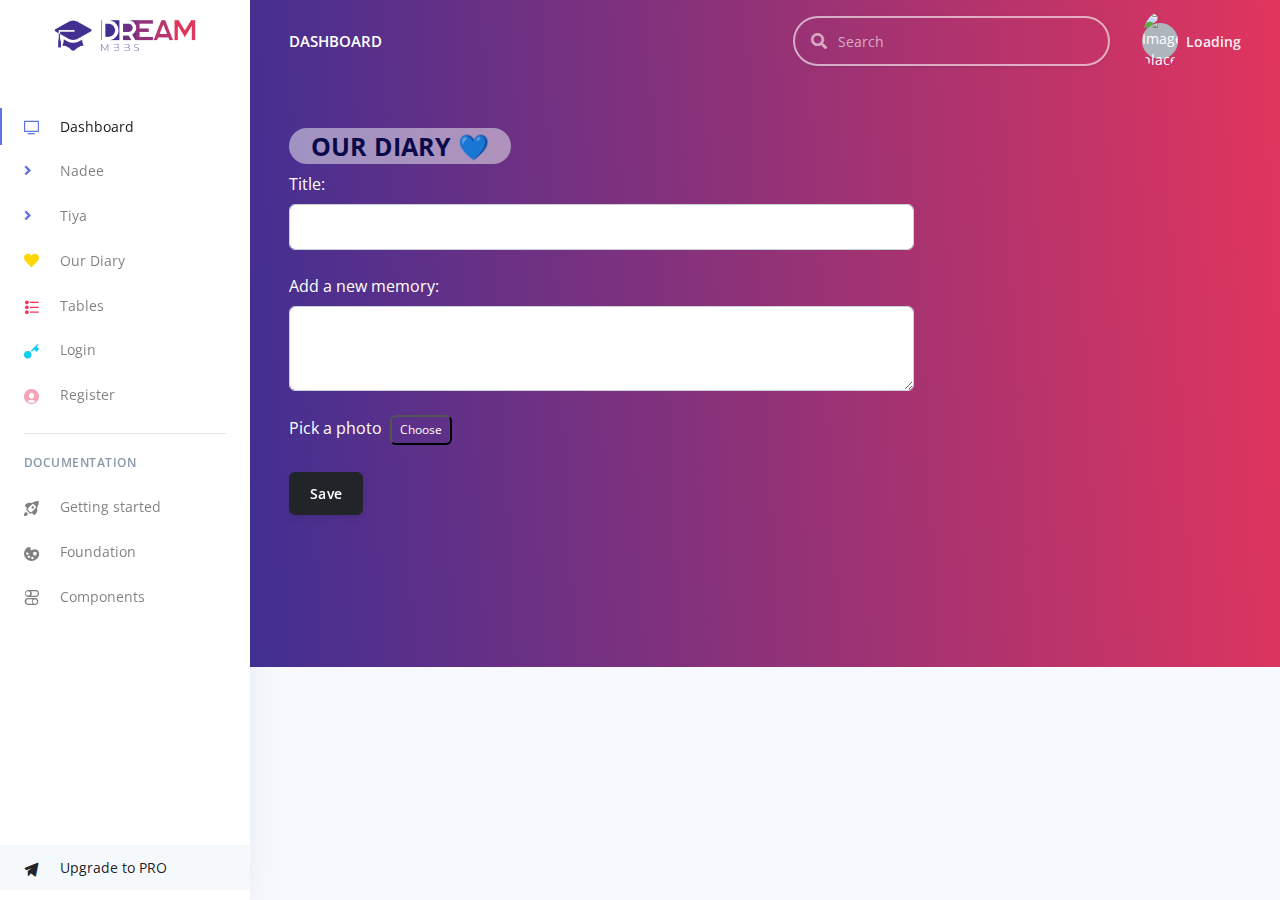
==== commit 8336bfe8: "ac" ====
--- a/admin/diary.html
+++ b/admin/diary.html
@@ -138,7 +138,7 @@
           </li>
           <li class="nav-item">
             <a class="nav-link " href="">
-              <i class="fa fa-angle-right text-blue"></i> Evi
+              <i class="fa fa-angle-right text-blue"></i> Tiya
             </a>
           </li>
           <li class="nav-item">
